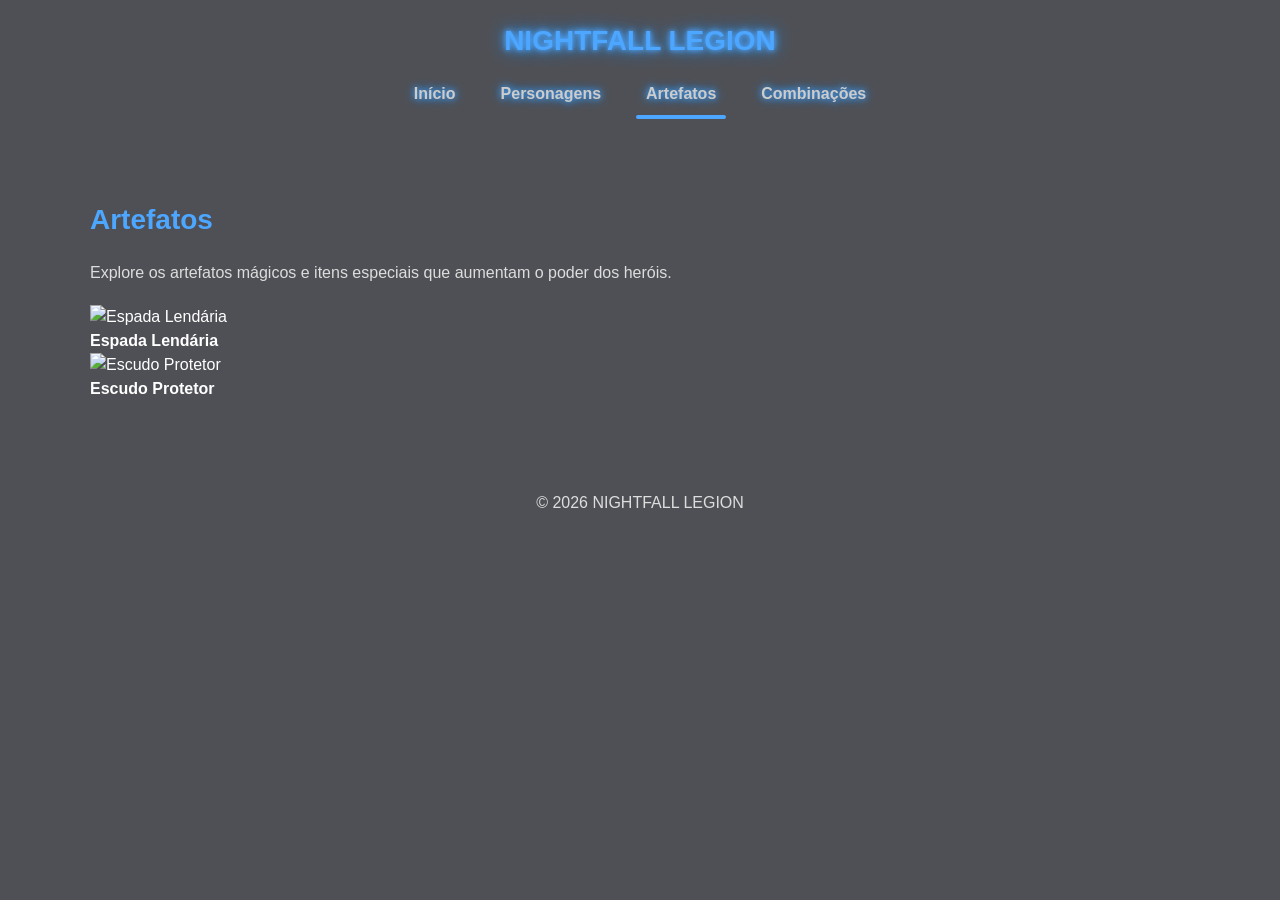
==== artefatos.html @ f2c30436 "Add files via upload" ====
<!DOCTYPE html>
<html lang="pt-br">
<head>
    <meta charset="UTF-8">
    <title>Artefatos - NIGHTFALL LEGION</title>
    <link rel="stylesheet" href="style.css">
</head>
<body>
<div class="container">

<header>
    <h1>NIGHTFALL LEGION</h1>
    <nav>
        <a href="index.html">Início</a>
        <a href="personagens.html">Personagens</a>
        <a href="artefatos.html" class="active">Artefatos</a>
        <a href="combinacoes.html">Combinações</a>
    </nav>
</header>

<section>
    <h3>Artefatos</h3>
    <p>Explore os artefatos mágicos e itens especiais que aumentam o poder dos heróis.</p>

    <div class="artefatos-grid">
        <div class="artefato-card">
            <img src="img/artefatos/espada.jpg" alt="Espada Lendária">
            <h4>Espada Lendária</h4>
        </div>
        <div class="artefato-card">
            <img src="img/artefatos/escudo.jpg" alt="Escudo Protetor">
            <h4>Escudo Protetor</h4>
        </div>
        <!-- mais artefatos -->
    </div>
</section>

<footer>
    <p>© 2026 NIGHTFALL LEGION</p>
</footer>

<script>
const navLinks = document.querySelectorAll("nav a");
const barra = document.createElement("div");
barra.classList.add("active-bar");
document.querySelector("nav").appendChild(barra);

function moverBarra(link) {
    const rect = link.getBoundingClientRect();
    const navRect = link.parentElement.getBoundingClientRect();
    barra.style.width = rect.width + "px";
    barra.style.left = (rect.left - navRect.left) + "px";
}

navLinks.forEach(link => {
    link.addEventListener("click", function(e){
        navLinks.forEach(l => l.classList.remove("active"));
        this.classList.add("active");
        moverBarra(this);
    });
});

// Inicializa na aba Artefatos
moverBarra(navLinks[2]);
</script>

</div>
</body>
</html>
---- style.css ----
/* ================= RESET ================= */
/* Remove margens e paddings padrões de todos os elementos e define box-sizing como border-box
   Isso evita que largura e altura incluam padding e bordas, facilitando o layout */
* {
    margin: 0;
    padding: 0;
    box-sizing: border-box;
}

/* ================= BODY ================= */
/* Define fonte padrão, imagem de fundo, cor do texto e altura da linha */
body {
    font-family: Arial, sans-serif;
    background: url("img/bg.jpg") no-repeat center center fixed; /* fundo fixo e centralizado */
    background-size: cover; /* cobre toda a tela */
    color: #fff; /* cor padrão do texto */
    line-height: 1.5; /* espaçamento entre linhas */
}

/* Camada escura semi-transparente sobre o background */
body::before {
    content: "";
    position: fixed;
    width: 100%;
    height: 100%;
    background: rgba(5, 7, 13, 0.7); /* escurece levemente a imagem de fundo */
    top: 0;
    left: 0;
    z-index: -1; /* fica atrás de todo conteúdo */
}

/* ================= CONTAINER ================= */
/* Centraliza e limita o conteúdo do site */
.container {
    width: 90%;
    max-width: 1100px;
    margin: auto;
}

/* ================= HEADER ================= */
/* Cabeçalho: título + menu */
header {
    padding: 20px 0;
    display: flex;
    flex-direction: column; /* coluna para alinhar título e menu */
    align-items: center;
}

/* Título do site com efeito neon animado */
header h1 {
    color: #4da6ff;
    font-size: 28px;
    font-weight: bold;
    text-shadow: 0 0 5px #4da6ff, 0 0 10px #4da6ff, 0 0 20px #1a8cff; /* brilho inicial */
    animation: neonPulse 1.5s infinite alternate; /* animação pulsante */
    margin-bottom: 15px; /* espaço entre título e menu */
}

/* Animação neon pulsante */
@keyframes neonPulse {
    from {
        text-shadow: 0 0 5px #4da6ff, 0 0 10px #4da6ff, 0 0 20px #1a8cff;
    }
    to {
        text-shadow: 0 0 10px #4da6ff, 0 0 20px #4da6ff, 0 0 40px #1a8cff;
    }
}

/* ================= MENU (NAV) ================= */
/* Layout do menu principal */
nav {
    display: flex;
    gap: 25px; /* espaço entre links */
    flex-wrap: wrap; /* permite quebra em telas pequenas */
    justify-content: center; /* centraliza os links */
    position: relative; /* necessário para posicionar a barra ativa */
}

/* Estilo básico dos links */
nav a {
    color: #ccc; /* cor inicial */
    text-decoration: none;
    font-weight: bold;
    position: relative; /* para glow e barra funcionar */
    padding: 5px 10px;
    transition: all 0.3s ease;
    opacity: 0; /* inicial para animação de entrada */
    transform: translateY(8px); /* deslocamento inicial para animação */
    animation: menuEntranceSmooth 1.2s ease-out forwards; /* animação de entrada suave */
}

/* Delay escalonado para cada link, criando efeito sequencial */
nav a:nth-child(1) { animation-delay: 0.15s; }
nav a:nth-child(2) { animation-delay: 0.3s; }
nav a:nth-child(3) { animation-delay: 0.45s; }
nav a:nth-child(4) { animation-delay: 0.6s; }

/* Efeito de entrada suave do menu */
@keyframes menuEntranceSmooth {
    0% {
        opacity: 0;
        transform: translateY(8px);
        text-shadow: 0 0 0 #4da6ff;
    }
    100% {
        opacity: 1;
        transform: translateY(0);
        text-shadow: 0 0 6px #4da6ff, 0 0 12px #1a8cff; /* glow final suave */
    }
}

/* Neon e sublinhado animado ao passar o mouse */
nav a:hover {
    color: #4da6ff;
    text-shadow: 0 0 5px #4da6ff, 0 0 10px #1a8cff;
}

nav a::after {
    content: "";
    display: block;
    width: 0;
    height: 3px;
    background: #4da6ff;
    transition: width 0.3s;
    margin-top: 5px;
    border-radius: 2px;
}

nav a:hover::after {
    width: 100%; /* sublinha neon cresce */
}

/* ================= BARRA ATIVA ================= */
/* Barra atrás do link ativo */
nav .active-bar {
    position: absolute;
    bottom: 0;
    left: 0;
    height: 4px;
    background: #4da6ff; /* azul neon */
    border-radius: 2px;
    transition: left 0.4s ease, width 0.4s ease; /* animação suave ao mudar */
    z-index: -1; /* atrás dos links */
}
/* ================= SEÇÕES ================= */
/* Espaçamento interno das seções */
section {
    padding: 60px 0; /* distância entre topo/rodapé da seção */
}

/* Título das seções */
h3 {
    margin-bottom: 20px;
    font-size: 28px;
    color: #4da6ff; /* azul neon */
}

/* Parágrafos dentro das seções */
p {
    color: #ddd; /* cinza claro */
    margin-bottom: 20px;
    font-size: 16px;
}

/* Lista sem marcadores */
ul {
    list-style: none;
}

ul li {
    margin-bottom: 10px;
    color: #ccc;
}

/* ================= BOTÕES ================= */
.btn {
    background: linear-gradient(45deg, #4da6ff, #1a8cff); /* gradiente azul */
    color: #fff;
    padding: 15px 30px;
    border-radius: 10px;
    font-weight: bold;
    text-shadow: 0 0 5px #4da6ff;
    transition: 0.3s;
}

.btn:hover {
    transform: scale(1.1); /* aumenta ao passar mouse */
    text-shadow: 0 0 15px #4da6ff, 0 0 25px #1a8cff; /* glow mais forte */
}

/* ================= FOOTER ================= */
footer {
    text-align: center;
    padding: 30px;
    color: #aaa;
}

/* ================= ANIMAÇÃO AO ROLAR ================= */
.scroll {
    opacity: 0;
    transform: translateY(50px);
    transition: all 0.8s ease;
}

.scroll.show {
    opacity: 1;
    transform: translateY(0);
}

/* ================= GRID DE PERSONAGENS ================= */
.personagens-grid {
    display: grid;
    grid-template-columns: repeat(auto-fit, minmax(200px, 1fr)); /* colunas responsivas */
    gap: 25px; /* espaço entre cards */
    margin-top: 30px;
}

/* ================= CARD INDIVIDUAL ================= */
.personagem-card {
    display: flex;
    flex-direction: column; /* itens empilhados */
    justify-content: center;
    align-items: center;
    text-align: center;
    background: rgba(20, 25, 40, 0.95); /* fundo escuro quase opaco */
    padding: 20px;
    border-radius: 15px;
    border: 2px solid rgba(77, 166, 255, 0.7); /* borda azul suave */
    min-height: 150px;
    color: #fff;
    transition: transform 0.3s, box-shadow 0.3s, border 0.3s;
}

.personagem-card h4 {
    font-size: 18px;
    color: #4da6ff;
    font-weight: bold;
    margin-bottom: 10px;
    text-align: center;
}

.personagem-card p {
    color: #ccc;
    font-size: 15px;
}

/* Hover nos cards: leve elevação + glow */
.personagem-card:hover {
    transform: translateY(-5px) scale(1.05);
    box-shadow: 0 0 20px rgba(77, 166, 255, 0.7);
    border-color: #4da6ff; /* muda borda ao passar mouse */
}

/* ================= IMAGENS DOS CARDS ================= */
.personagem-card img {
    width: 200px;
    height: 200px;
    object-fit: cover; /* mantém proporção e corta excesso */
    border-radius: 15px;
    margin-bottom: 15px;
    display: block;
    box-shadow: 0 0 15px rgba(77, 166, 255, 0.5);
    transition: transform 0.3s, box-shadow 0.3s;
}

.personagem-card img:hover {
    transform: scale(1.05);
    box-shadow: 0 0 25px #4da6ff, 0 0 40px #1a8cff;
}

/* ================= HABILIDADES EM LINHA ================= */
.personagem-card ul {
    display: flex;           /* itens em linha */
    flex-wrap: wrap;         /* quebra se não couber */
    gap: 10px;               /* espaço entre habilidades */
    justify-content: center;
    padding: 0;
    margin-top: 10px;
}

.personagem-card ul li {
    list-style: none;
    background: rgba(77, 166, 255, 0.2);
    color: #fff;
    padding: 5px 12px;
    border-radius: 8px;
    font-size: 14px;
    font-weight: bold;
    text-align: center;
    transition: transform 0.3s, box-shadow 0.3s;
}

.personagem-card ul li:hover {
    transform: translateY(-2px);
    box-shadow: 0 0 10px #4da6ff;
}

/* ================= HABILIDADES COM IMAGEM ================= */
.personagem-card ul.habilidades {
    display: flex;
    justify-content: center;
    gap: 15px;
    margin-top: 15px;
    padding: 0;
    list-style: none;
}

.personagem-card ul.habilidades li {
    display: flex;
    flex-direction: column;
    align-items: center;
    font-size: 12px;
    color: #ccc;
    position: relative; /* necessário para tooltip */
}

.personagem-card ul.habilidades li img {
    width: 50px;
    height: 50px;
    border-radius: 8px;
    margin-bottom: 5px;
    box-shadow: 0 0 8px rgba(77, 166, 255, 0.5);
    transition: transform 0.3s, box-shadow 0.3s;
    animation: float 3s ease-in-out infinite; /* animação suave flutuação */
}

.personagem-card ul.habilidades li img:hover {
    transform: scale(1.1);
    box-shadow: 0 0 15px #4da6ff, 0 0 25px #1a8cff;
}

/* Tooltip das habilidades */
.personagem-card ul.habilidades li::after {
    content: attr(data-tooltip);
    position: absolute;
    bottom: 100%; /* acima da habilidade */
    left: 50%;
    transform: translateX(-50%);
    background: rgba(20, 25, 40, 0.95);
    color: #fff;
    padding: 8px 12px;
    border-radius: 10px;
    font-size: 12px;
    white-space: nowrap;
    opacity: 0;
    pointer-events: none;
    transition: opacity 0.3s, transform 0.3s;
    z-index: 10;
}

.personagem-card ul.habilidades li:hover::after {
    opacity: 1;
    transform: translateX(-50%) translateY(-10px); /* sobe ao hover */
}

/* ================= GRID DE HABILIDADES ================= */
.habilidades {
    display: flex;
    gap: 15px;
    flex-wrap: wrap;
    justify-content: center;
    margin-top: 20px;
}

/* CARD DE HABILIDADE */
.habilidade-card {
    background: rgba(20, 25, 40, 0.95);
    border: 2px solid rgba(77, 166, 255, 0.7);
    border-radius: 10px;
    padding: 10px;
    text-align: center;
    width: 120px;
    transition: transform 0.3s, box-shadow 0.3s, border-color 0.3s;
}

/* Hover: zoom + glow */
.habilidade-card:hover {
    transform: translateY(-5px) scale(1.1);
    box-shadow: 0 0 15px #4da6ff, 0 0 25px #1a8cff;
    border-color: #4da6ff;
}

/* Imagem da habilidade */
.habilidade-card img {
    width: 80px;
    height: 80px;
    border-radius: 8px;
    margin-bottom: 8px;
    transition: transform 0.3s;
}

.habilidade-card:hover img {
    transform: scale(1.15);
}

/* Descrição da habilidade */
.habilidade-card p {
    font-size: 12px;
    color: #ccc;
}
/* ================= HABILIDADES EM LINHAS FIXAS ESTILO FRIGIDEIRA ================= */

/* Container de habilidades do card */
.personagem-card ul.habilidades {
    display: grid;
    grid-template-columns: repeat(2, 1fr); /* inicialmente duas colunas */
    gap: 15px;                             /* espaço entre habilidades */
    justify-items: center;                  /* centraliza horizontalmente cada item */
    padding: 0;
    margin-top: 15px;
    list-style: none;
}

/* Cada habilidade individual */
.personagem-card ul.habilidades li {
    position: relative;   /* necessário para tooltip */
    cursor: pointer;
    transition: transform 0.3s, box-shadow 0.3s;
}

/* Imagem da habilidade */
.personagem-card ul.habilidades li img {
    width: 70px;
    height: 70px;
    object-fit: cover;
    border-radius: 10px;
    box-shadow: 0 0 5px rgba(0,0,0,0.5);
    transition: transform 0.3s, box-shadow 0.3s;
    margin-bottom: 5px;
    animation: floatSwing 4s ease-in-out infinite;
}

/* Hover glow + zoom */
.personagem-card ul.habilidades li:hover img {
    transform: scale(1.15) rotate(0deg);
    box-shadow: 0 0 15px #4da6ff, 0 0 25px #1a8cff;
}

/* Tooltip da habilidade */
.personagem-card ul.habilidades li .tooltip {
    visibility: hidden;
    opacity: 0;
    width: 180px;
    background-color: rgba(20,25,40,0.95);
    color: #fff;
    text-align: center;
    padding: 10px;
    border-radius: 10px;
    border: 2px solid #4da6ff;
    box-shadow: 0 0 15px rgba(77,166,255,0.7), 0 0 25px rgba(26,140,255,0.5);
    position: absolute;
    bottom: 90px;
    left: 50%;
    transform: translateX(-50%);
    transition: opacity 0.3s ease, transform 0.3s ease;
    pointer-events: none;
    z-index: 10;
    font-size: 13px;
    line-height: 1.3;
}

/* Mostrar tooltip no hover */
.personagem-card ul.habilidades li:hover .tooltip {
    visibility: visible;
    opacity: 1;
    transform: translateX(-50%) translateY(-10px);
}

/* ================= LINHA 3 CENTRALIZADA ================= */
/* Fazemos o último item ocupar duas colunas e centralizar */
.personagem-card ul.habilidades li:last-child {
    grid-column: 1 / span 2;   /* ocupa toda a largura do grid */
}

/* ================= RESPONSIVO ================= */
@media (max-width: 500px) {
    .personagem-card ul.habilidades {
        grid-template-columns: 1fr 1fr; /* mantém 2 colunas, mas menor tamanho */
        gap: 8px;
    }

    .personagem-card ul.habilidades li img {
        width: 60px;
        height: 60px;
    }

    .personagem-card ul.habilidades li .tooltip {
        width: 140px;
        font-size: 12px;
    }
}

/* ================= ANIMAÇÃO LEVE ================= */
@keyframes floatSwing {
    0%,100% { transform: translateY(0) rotate(0deg); }
    20% { transform: translateY(-4px) rotate(-3deg); }
    40% { transform: translateY(-2px) rotate(2deg); }
    60% { transform: translateY(-4px) rotate(-2deg); }
    80% { transform: translateY(-2px) rotate(1deg); }
}
/* Botão Voltar centralizado e com margem maior */
.btn-voltar {
    display: block;           /* transforma em bloco para poder centralizar */
    margin: 40px auto 80px auto; /* 40px de cima, centralizado horizontalmente, 80px de baixo */
    text-align: center;       /* garante o texto centralizado */
    padding: 15px 30px;       /* mantém o tamanho do botão */
    font-size: 16px;          /* tamanho legível */
    border-radius: 10px;
    background: linear-gradient(45deg, #4da6ff, #1a8cff);
    color: #fff;
    font-weight: bold;
    text-decoration: none;
    transition: transform 0.3s, box-shadow 0.3s;
}

.btn-voltar:hover {
    transform: scale(1.1);
    box-shadow: 0 0 15px #4da6ff, 0 0 25px #1a8cff;
}
/* Redes sociais - tamanho menor e alinhamento horizontal */
.social-icons {
    display: flex;             /* mantém os ícones lado a lado */
    justify-content: center;   /* centraliza no container */
    gap: 15px;                 /* espaço entre os ícones */
    flex-wrap: nowrap;         /* evita que quebrem em múltiplas linhas */
}

/* Ícones menores e com sombra */
.social-icons img {
    width: 40px;               /* tamanho menor */
    height: 40px;              /* mantém proporção quadrada */
    border-radius: 10px;       /* cantos arredondados */
    box-shadow: 0 0 10px rgba(0,0,0,0.5); /* sombra leve */
    transition: transform 0.3s, box-shadow 0.3s, filter 0.3s, opacity 0.3s;
    opacity: 0.7;              /* levemente translúcido */
}

/* Hover: ícones aumentam e brilham */
.social-icons a:hover img {
    transform: scale(1.2) translateY(-3px); /* leve zoom e subida */
    box-shadow: 0 0 20px #4da6ff, 0 0 35px #1a8cff; /* glow neon */
    filter: brightness(1.5);   /* brilho */
    opacity: 1;                /* totalmente visível */
}
/* Container da aliança e redes sociais */
.alliance-container {
    display: flex;
    flex-direction: column;   /* empilha o nome e os ícones */
    align-items: center;      /* centraliza horizontalmente todo o conteúdo */
    text-align: center;       /* centraliza o texto */
    margin-top: 30px;         /* espaço acima do container */
    margin-bottom: 40px;      /* espaço abaixo do container */
}

/* Nome da aliança */
.alliance-container h4 {
    font-size: 22px;
    color: #4da6ff;           /* azul neon */
    font-weight: bold;
    margin-bottom: 15px;      /* espaço entre o nome e os ícones */
    text-shadow: 0 0 5px #4da6ff, 0 0 10px #1a8cff; /* glow */
}

/* Container dos ícones */
.alliance-container .social-icons {
    display: flex;
    justify-content: center;  /* centraliza ícones horizontalmente */
    gap: 15px;                /* espaçamento entre os ícones */
    flex-wrap: nowrap;
}

/* Ícones das redes sociais */
.alliance-container .social-icons img {
    width: 40px;
    height: 40px;
    border-radius: 10px;
    box-shadow: 0 0 10px rgba(0,0,0,0.5);
    transition: transform 0.3s, box-shadow 0.3s, filter 0.3s, opacity 0.3s;
    opacity: 0.7;
}

/* Hover nos ícones */
.alliance-container .social-icons a:hover img {
    transform: scale(1.2) translateY(-3px);
    box-shadow: 0 0 20px #4da6ff, 0 0 35px #1a8cff;
    filter: brightness(1.5);
    opacity: 1;
}
/* Seção de redes sociais */
.social {
    text-align: center;       /* centraliza tudo dentro da seção */
    margin: 50px 0;           /* espaço acima e abaixo da seção */
}

/* Frase da aliança */
.social h3 {
    color: #4da6ff;           /* azul neon */
    font-size: 26px;
    margin-bottom: 20px;      /* espaço entre o texto e os ícones */
    font-weight: bold;
    text-shadow: 0 0 5px #4da6ff, 0 0 10px #1a8cff; /* glow leve */
}

/* Container dos ícones */
.social-icons {
    display: flex;
    justify-content: center;  /* centraliza os ícones */
    gap: 15px;                /* espaçamento entre ícones */
    flex-wrap: nowrap;        /* evita quebrar linha */
}

/* Ícones das redes sociais */
.social-icons img {
    width: 40px;              /* tamanho menor e consistente */
    height: 40px;
    border-radius: 10px;
    box-shadow: 0 0 10px rgba(0,0,0,0.5);
    transition: transform 0.3s, box-shadow 0.3s, filter 0.3s, opacity 0.3s;
    opacity: 0.7;             /* leve transparência */
}

/* Hover nos ícones */
.social-icons a:hover img {
    transform: scale(1.2) translateY(-3px);
    box-shadow: 0 0 20px #4da6ff, 0 0 35px #1a8cff;
    filter: brightness(1.5);
    opacity: 1;
}
#ranking-btn {
    position: fixed;
    top: 20px;
    right: 20px;
    width: 35px;
    height: 35px;
    background: #4a90e2;
    border-radius: 50%;
    cursor: pointer;
    display: flex;
    flex-direction: column;
    justify-content: center;
    align-items: center;
    z-index: 1001;
}

#ranking-btn span {
    display: block;
    width: 5px;
    height: 5px;
    margin: 2px 0;
    background: #fff;
    border-radius: 50%;
}

#ranking-sidebar {
    position: fixed;
    top: 0;
    right: -300px;
    width: 300px;
    height: 100%;
    background: #1e1e2f;
    color: #fff;
    padding: 20px;
    transition: right 0.3s ease;
    z-index: 1000;
    overflow-y: auto;
    font-family: Arial, sans-serif;
}

#ranking-sidebar.active {
    right: 0;
}

#ranking-sidebar h3 {
    margin-top: 0;
    border-bottom: 1px solid #444;
    padding-bottom: 10px;
}

.ranking-section {
    margin-bottom: 20px;
}

.ranking-section h4 {
    cursor: pointer;
    background: #2a2a40;
    padding: 5px 10px;
    border-radius: 6px;
    margin-bottom: 5px;
}

.ranking-list {
    display: none;
    margin-left: 10px;
    padding-left: 5px;
}

.ranking-list li {
    margin-bottom: 3px;
}

.close-ranking {
    cursor: pointer;
    background: #ff5555;
    color: #fff;
    border: none;
    padding: 5px 10px;
    border-radius: 5px;
    margin-bottom: 10px;
    font-weight: bold;
}
/* ================= BOTÃO TRÊS PONTOS ================= */
#ranking-btn {
    position: fixed;
    top: 20px;
    left: 20px; /* canto superior esquerdo, ajuste se quiser */
    width: 30px;
    height: 22px;
    display: flex;
    flex-direction: column;
    justify-content: space-between;
    cursor: pointer;
    z-index: 1001;
}

#ranking-btn span {
    display: block;
    height: 4px;
    width: 100%;
    background: #4da6ff;
    border-radius: 2px;
    transition: all 0.3s ease;
}

/* ================= SIDEBAR RANKING ================= */
#ranking-sidebar {
    position: fixed;
    top: 0;
    left: -320px; /* escondida inicialmente */
    width: 300px;
    height: 100%;
    background-color: #1e1e2f;
    color: #fff;
    box-shadow: 2px 0 15px rgba(0,0,0,0.7);
    overflow-y: auto;
    padding: 20px 15px;
    transition: left 0.4s ease;
    z-index: 1000;
}

#ranking-sidebar h3 {
    text-align: center;
    font-size: 24px;
    margin-bottom: 20px;
    color: #4da6ff;
    text-shadow: 0 0 6px #4da6ff, 0 0 12px #1a8cff;
}

#ranking-sidebar .close-ranking {
    display: block;
    margin: 0 auto 15px auto;
    padding: 6px 12px;
    background: #ff5555;
    color: #fff;
    border: none;
    border-radius: 6px;
    cursor: pointer;
    font-weight: bold;
    transition: background 0.3s;
}

#ranking-sidebar .close-ranking:hover {
    background: #ff7777;
}

/* ================= SEÇÕES DE RANKING ================= */
.ranking-section h4 {
    cursor: pointer;
    margin: 10px 0;
    font-size: 18px;
    color: #4da6ff;
    text-shadow: 0 0 3px #4da6ff, 0 0 6px #1a8cff;
}

.ranking-section ul {
    max-height: 0;
    overflow: hidden;
    list-style: decimal inside;
    transition: max-height 0.3s ease, padding 0.3s ease;
    padding: 0 15px;
    margin-bottom: 15px;
}

.ranking-section ul li {
    padding: 3px 0;
    border-bottom: 1px solid rgba(77,166,255,0.2);
}
#ranking-btn {
    position: fixed;
    top: 20px;
    left: 20px;
    z-index: 1002;
}

#ranking-btn img {
    width: 40px;
    cursor: pointer;
    transition: transform 0.3s;
}

#ranking-btn img:hover {
    transform: scale(1.1);
}
.login-discord {
    background: #5865F2;
    color: white;
    padding: 10px 18px;
    border-radius: 8px;
    text-decoration: none;
    font-weight: bold;
    transition: 0.3s;
}

.login-discord:hover {
    background: #4752c4;
}
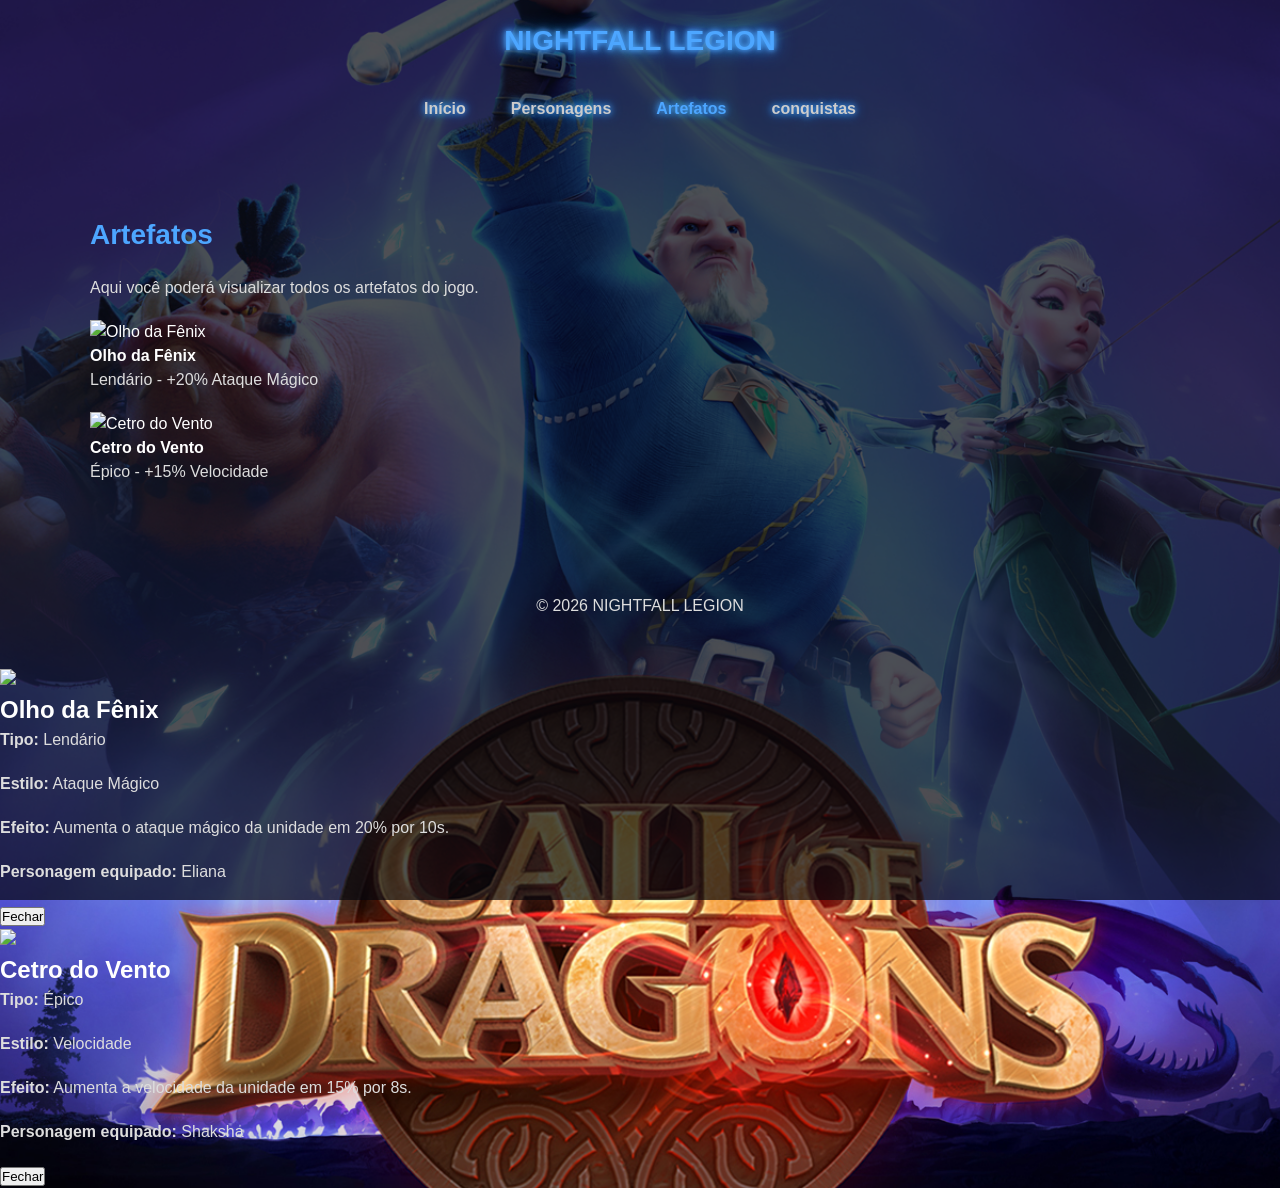
==== commit ff3b330e: "Add files via upload" ====
--- a/artefatos.html
+++ b/artefatos.html
@@ -6,6 +6,7 @@
     <link rel="stylesheet" href="style.css">
 </head>
 <body>
+
 <div class="container">
 
 <header>
@@ -14,24 +15,28 @@
         <a href="index.html">Início</a>
         <a href="personagens.html">Personagens</a>
         <a href="artefatos.html" class="active">Artefatos</a>
-        <a href="combinacoes.html">Combinações</a>
+        <a href="conquistas.html">conquistas</a>
     </nav>
 </header>
 
 <section>
     <h3>Artefatos</h3>
-    <p>Explore os artefatos mágicos e itens especiais que aumentam o poder dos heróis.</p>
+    <p>Aqui você poderá visualizar todos os artefatos do jogo.</p>
 
     <div class="artefatos-grid">
-        <div class="artefato-card">
-            <img src="img/artefatos/espada.jpg" alt="Espada Lendária">
-            <h4>Espada Lendária</h4>
+
+        <div class="artefato-card" id="artefato1">
+            <img src="img/artefatos/artefato11.jpg" alt="Olho da Fênix">
+            <h4>Olho da Fênix</h4>
+            <p>Lendário - +20% Ataque Mágico</p>
         </div>
-        <div class="artefato-card">
-            <img src="img/artefatos/escudo.jpg" alt="Escudo Protetor">
-            <h4>Escudo Protetor</h4>
+
+        <div class="artefato-card" id="artefato2">
+            <img src="img/artefatos/artefato2.jpg" alt="Cetro do Vento">
+            <h4>Cetro do Vento</h4>
+            <p>Épico - +15% Velocidade</p>
         </div>
-        <!-- mais artefatos -->
+
     </div>
 </section>
 
@@ -39,31 +44,75 @@
     <p>© 2026 NIGHTFALL LEGION</p>
 </footer>
 
+</div>
+
+<!-- MODAIS -->
+
+<div class="modal" id="modal1">
+    <div class="modal-content">
+        <img src="img/artefatos/artefato1.jpg" id="modal-img1">
+        <div class="modal-details">
+            <h2>Olho da Fênix</h2>
+            <p><strong>Tipo:</strong> Lendário</p>
+            <p><strong>Estilo:</strong> Ataque Mágico</p>
+            <p><strong>Efeito:</strong> Aumenta o ataque mágico da unidade em 20% por 10s.</p>
+            <p><strong>Personagem equipado:</strong> Eliana</p>
+            <button class="close-btn">Fechar</button>
+        </div>
+    </div>
+</div>
+
+<div class="modal" id="modal2">
+    <div class="modal-content">
+        <img src="img/artefatos/artefato2.jpg" id="modal-img2">
+        <div class="modal-details">
+            <h2>Cetro do Vento</h2>
+            <p><strong>Tipo:</strong> Épico</p>
+            <p><strong>Estilo:</strong> Velocidade</p>
+            <p><strong>Efeito:</strong> Aumenta a velocidade da unidade em 15% por 8s.</p>
+            <p><strong>Personagem equipado:</strong> Shaksha</p>
+            <button class="close-btn">Fechar</button>
+        </div>
+    </div>
+</div>
+
 <script>
-const navLinks = document.querySelectorAll("nav a");
-const barra = document.createElement("div");
-barra.classList.add("active-bar");
-document.querySelector("nav").appendChild(barra);
+document.getElementById('artefato1').addEventListener('click', () => {
+    document.getElementById('modal1').style.display = 'flex';
+});
 
-function moverBarra(link) {
-    const rect = link.getBoundingClientRect();
-    const navRect = link.parentElement.getBoundingClientRect();
-    barra.style.width = rect.width + "px";
-    barra.style.left = (rect.left - navRect.left) + "px";
-}
+document.getElementById('artefato2').addEventListener('click', () => {
+    document.getElementById('modal2').style.display = 'flex';
+});
 
-navLinks.forEach(link => {
-    link.addEventListener("click", function(e){
-        navLinks.forEach(l => l.classList.remove("active"));
-        this.classList.add("active");
-        moverBarra(this);
+document.querySelectorAll('.close-btn').forEach(btn => {
+    btn.addEventListener('click', (e) => {
+        e.target.closest('.modal').style.display = 'none';
     });
 });
 
-// Inicializa na aba Artefatos
-moverBarra(navLinks[2]);
+window.addEventListener('click', (e) => {
+    document.querySelectorAll('.modal').forEach(modal => {
+        if(e.target === modal){
+            modal.style.display = 'none';
+        }
+    });
+});
+
+const previewMap = {
+    "modal-img1": ["img/artefatos/artefato1.jpg", "img/artefatos/artefato1-preview.jpg"],
+    "modal-img2": ["img/artefatos/artefato2.jpg", "img/artefatos/artefato2-preview.jpg"]
+};
+
+Object.keys(previewMap).forEach(id => {
+    const img = document.getElementById(id);
+    let index = 0;
+    img.addEventListener('click', () => {
+        index = (index + 1) % previewMap[id].length;
+        img.src = previewMap[id][index];
+    });
+});
 </script>
 
-</div>
 </body>
 </html>
--- a/style.css
+++ b/style.css
@@ -1,6 +1,4 @@
 /* ================= RESET ================= */
-/* Remove margens e paddings padrões de todos os elementos e define box-sizing como border-box
-   Isso evita que largura e altura incluam padding e bordas, facilitando o layout */
 * {
     margin: 0;
     padding: 0;
@@ -8,55 +6,50 @@
 }
 
 /* ================= BODY ================= */
-/* Define fonte padrão, imagem de fundo, cor do texto e altura da linha */
 body {
     font-family: Arial, sans-serif;
-    background: url("img/bg.jpg") no-repeat center center fixed; /* fundo fixo e centralizado */
-    background-size: cover; /* cobre toda a tela */
-    color: #fff; /* cor padrão do texto */
-    line-height: 1.5; /* espaçamento entre linhas */
-}
-
-/* Camada escura semi-transparente sobre o background */
+    background: url("img/bg.jpg") no-repeat center center fixed;
+    background-size: cover;
+    color: #fff;
+    line-height: 1.5;
+    position: relative;
+}
+
+/* Camada escura sobre o background */
 body::before {
     content: "";
     position: fixed;
     width: 100%;
     height: 100%;
-    background: rgba(5, 7, 13, 0.7); /* escurece levemente a imagem de fundo */
+    background: rgba(5, 7, 13, 0.7);
     top: 0;
     left: 0;
-    z-index: -1; /* fica atrás de todo conteúdo */
+    z-index: -1;
 }
 
 /* ================= CONTAINER ================= */
-/* Centraliza e limita o conteúdo do site */
 .container {
     width: 90%;
     max-width: 1100px;
     margin: auto;
 }
-
 /* ================= HEADER ================= */
-/* Cabeçalho: título + menu */
 header {
     padding: 20px 0;
     display: flex;
-    flex-direction: column; /* coluna para alinhar título e menu */
+    flex-direction: column;
     align-items: center;
 }
 
-/* Título do site com efeito neon animado */
 header h1 {
     color: #4da6ff;
     font-size: 28px;
     font-weight: bold;
-    text-shadow: 0 0 5px #4da6ff, 0 0 10px #4da6ff, 0 0 20px #1a8cff; /* brilho inicial */
-    animation: neonPulse 1.5s infinite alternate; /* animação pulsante */
-    margin-bottom: 15px; /* espaço entre título e menu */
-}
-
-/* Animação neon pulsante */
+    text-shadow: 0 0 5px #4da6ff, 0 0 10px #4da6ff, 0 0 20px #1a8cff;
+    animation: neonPulse 1.5s infinite alternate;
+    margin-bottom: 15px;
+}
+
 @keyframes neonPulse {
     from {
         text-shadow: 0 0 5px #4da6ff, 0 0 10px #4da6ff, 0 0 20px #1a8cff;
@@ -66,50 +59,37 @@
     }
 }
 
-/* ================= MENU (NAV) ================= */
-/* Layout do menu principal */
+/* ================= MENU ================= */
 nav {
     display: flex;
-    gap: 25px; /* espaço entre links */
-    flex-wrap: wrap; /* permite quebra em telas pequenas */
-    justify-content: center; /* centraliza os links */
-    position: relative; /* necessário para posicionar a barra ativa */
-}
-
-/* Estilo básico dos links */
+    gap: 25px;
+    flex-wrap: wrap;
+    justify-content: center;
+    position: relative;
+}
+
 nav a {
-    color: #ccc; /* cor inicial */
+    color: #ccc;
     text-decoration: none;
     font-weight: bold;
-    position: relative; /* para glow e barra funcionar */
+    position: relative;
     padding: 5px 10px;
     transition: all 0.3s ease;
-    opacity: 0; /* inicial para animação de entrada */
-    transform: translateY(8px); /* deslocamento inicial para animação */
-    animation: menuEntranceSmooth 1.2s ease-out forwards; /* animação de entrada suave */
-}
-
-/* Delay escalonado para cada link, criando efeito sequencial */
+    opacity: 0;
+    transform: translateY(8px);
+    animation: menuEntranceSmooth 1.2s ease-out forwards;
+}
+
 nav a:nth-child(1) { animation-delay: 0.15s; }
 nav a:nth-child(2) { animation-delay: 0.3s; }
 nav a:nth-child(3) { animation-delay: 0.45s; }
 nav a:nth-child(4) { animation-delay: 0.6s; }
 
-/* Efeito de entrada suave do menu */
 @keyframes menuEntranceSmooth {
-    0% {
-        opacity: 0;
-        transform: translateY(8px);
-        text-shadow: 0 0 0 #4da6ff;
-    }
-    100% {
-        opacity: 1;
-        transform: translateY(0);
-        text-shadow: 0 0 6px #4da6ff, 0 0 12px #1a8cff; /* glow final suave */
-    }
-}
-
-/* Neon e sublinhado animado ao passar o mouse */
+    0% { opacity: 0; transform: translateY(8px); text-shadow: 0 0 0 #4da6ff; }
+    100% { opacity: 1; transform: translateY(0); text-shadow: 0 0 6px #4da6ff, 0 0 12px #1a8cff; }
+}
+
 nav a:hover {
     color: #4da6ff;
     text-shadow: 0 0 5px #4da6ff, 0 0 10px #1a8cff;
@@ -127,42 +107,36 @@
 }
 
 nav a:hover::after {
-    width: 100%; /* sublinha neon cresce */
-}
-
-/* ================= BARRA ATIVA ================= */
-/* Barra atrás do link ativo */
+    width: 100%;
+}
+
 nav .active-bar {
     position: absolute;
     bottom: 0;
     left: 0;
     height: 4px;
-    background: #4da6ff; /* azul neon */
+    background: #4da6ff;
     border-radius: 2px;
-    transition: left 0.4s ease, width 0.4s ease; /* animação suave ao mudar */
-    z-index: -1; /* atrás dos links */
+    transition: left 0.4s ease, width 0.4s ease;
+    z-index: -1;
 }
 /* ================= SEÇÕES ================= */
-/* Espaçamento interno das seções */
 section {
-    padding: 60px 0; /* distância entre topo/rodapé da seção */
-}
-
-/* Título das seções */
+    padding: 60px 0;
+}
+
 h3 {
     margin-bottom: 20px;
     font-size: 28px;
-    color: #4da6ff; /* azul neon */
-}
-
-/* Parágrafos dentro das seções */
+    color: #4da6ff;
+}
+
 p {
-    color: #ddd; /* cinza claro */
+    color: #ddd;
     margin-bottom: 20px;
     font-size: 16px;
 }
 
-/* Lista sem marcadores */
 ul {
     list-style: none;
 }
@@ -174,7 +148,7 @@
 
 /* ================= BOTÕES ================= */
 .btn {
-    background: linear-gradient(45deg, #4da6ff, #1a8cff); /* gradiente azul */
+    background: linear-gradient(45deg, #4da6ff, #1a8cff);
     color: #fff;
     padding: 15px 30px;
     border-radius: 10px;
@@ -184,8 +158,8 @@
 }
 
 .btn:hover {
-    transform: scale(1.1); /* aumenta ao passar mouse */
-    text-shadow: 0 0 15px #4da6ff, 0 0 25px #1a8cff; /* glow mais forte */
+    transform: scale(1.1);
+    text-shadow: 0 0 15px #4da6ff, 0 0 25px #1a8cff;
 }
 
 /* ================= FOOTER ================= */
@@ -210,22 +184,22 @@
 /* ================= GRID DE PERSONAGENS ================= */
 .personagens-grid {
     display: grid;
-    grid-template-columns: repeat(auto-fit, minmax(200px, 1fr)); /* colunas responsivas */
-    gap: 25px; /* espaço entre cards */
+    grid-template-columns: repeat(auto-fit, minmax(200px, 1fr));
+    gap: 25px;
     margin-top: 30px;
 }
 
 /* ================= CARD INDIVIDUAL ================= */
 .personagem-card {
     display: flex;
-    flex-direction: column; /* itens empilhados */
+    flex-direction: column;
     justify-content: center;
     align-items: center;
     text-align: center;
-    background: rgba(20, 25, 40, 0.95); /* fundo escuro quase opaco */
+    background: rgba(20, 25, 40, 0.95);
     padding: 20px;
     border-radius: 15px;
-    border: 2px solid rgba(77, 166, 255, 0.7); /* borda azul suave */
+    border: 2px solid rgba(77, 166, 255, 0.7);
     min-height: 150px;
     color: #fff;
     transition: transform 0.3s, box-shadow 0.3s, border 0.3s;
@@ -244,18 +218,17 @@
     font-size: 15px;
 }
 
-/* Hover nos cards: leve elevação + glow */
 .personagem-card:hover {
     transform: translateY(-5px) scale(1.05);
     box-shadow: 0 0 20px rgba(77, 166, 255, 0.7);
-    border-color: #4da6ff; /* muda borda ao passar mouse */
+    border-color: #4da6ff;
 }
 
 /* ================= IMAGENS DOS CARDS ================= */
 .personagem-card img {
     width: 200px;
     height: 200px;
-    object-fit: cover; /* mantém proporção e corta excesso */
+    object-fit: cover;
     border-radius: 15px;
     margin-bottom: 15px;
     display: block;
@@ -270,9 +243,9 @@
 
 /* ================= HABILIDADES EM LINHA ================= */
 .personagem-card ul {
-    display: flex;           /* itens em linha */
-    flex-wrap: wrap;         /* quebra se não couber */
-    gap: 10px;               /* espaço entre habilidades */
+    display: flex;
+    flex-wrap: wrap;
+    gap: 10px;
     justify-content: center;
     padding: 0;
     margin-top: 10px;
@@ -297,128 +270,21 @@
 
 /* ================= HABILIDADES COM IMAGEM ================= */
 .personagem-card ul.habilidades {
-    display: flex;
-    justify-content: center;
+    display: grid;
+    grid-template-columns: repeat(2, 1fr);
     gap: 15px;
-    margin-top: 15px;
-    padding: 0;
-    list-style: none;
-}
-
-.personagem-card ul.habilidades li {
-    display: flex;
-    flex-direction: column;
-    align-items: center;
-    font-size: 12px;
-    color: #ccc;
-    position: relative; /* necessário para tooltip */
-}
-
-.personagem-card ul.habilidades li img {
-    width: 50px;
-    height: 50px;
-    border-radius: 8px;
-    margin-bottom: 5px;
-    box-shadow: 0 0 8px rgba(77, 166, 255, 0.5);
-    transition: transform 0.3s, box-shadow 0.3s;
-    animation: float 3s ease-in-out infinite; /* animação suave flutuação */
-}
-
-.personagem-card ul.habilidades li img:hover {
-    transform: scale(1.1);
-    box-shadow: 0 0 15px #4da6ff, 0 0 25px #1a8cff;
-}
-
-/* Tooltip das habilidades */
-.personagem-card ul.habilidades li::after {
-    content: attr(data-tooltip);
-    position: absolute;
-    bottom: 100%; /* acima da habilidade */
-    left: 50%;
-    transform: translateX(-50%);
-    background: rgba(20, 25, 40, 0.95);
-    color: #fff;
-    padding: 8px 12px;
-    border-radius: 10px;
-    font-size: 12px;
-    white-space: nowrap;
-    opacity: 0;
-    pointer-events: none;
-    transition: opacity 0.3s, transform 0.3s;
-    z-index: 10;
-}
-
-.personagem-card ul.habilidades li:hover::after {
-    opacity: 1;
-    transform: translateX(-50%) translateY(-10px); /* sobe ao hover */
-}
-
-/* ================= GRID DE HABILIDADES ================= */
-.habilidades {
-    display: flex;
-    gap: 15px;
-    flex-wrap: wrap;
-    justify-content: center;
-    margin-top: 20px;
-}
-
-/* CARD DE HABILIDADE */
-.habilidade-card {
-    background: rgba(20, 25, 40, 0.95);
-    border: 2px solid rgba(77, 166, 255, 0.7);
-    border-radius: 10px;
-    padding: 10px;
-    text-align: center;
-    width: 120px;
-    transition: transform 0.3s, box-shadow 0.3s, border-color 0.3s;
-}
-
-/* Hover: zoom + glow */
-.habilidade-card:hover {
-    transform: translateY(-5px) scale(1.1);
-    box-shadow: 0 0 15px #4da6ff, 0 0 25px #1a8cff;
-    border-color: #4da6ff;
-}
-
-/* Imagem da habilidade */
-.habilidade-card img {
-    width: 80px;
-    height: 80px;
-    border-radius: 8px;
-    margin-bottom: 8px;
-    transition: transform 0.3s;
-}
-
-.habilidade-card:hover img {
-    transform: scale(1.15);
-}
-
-/* Descrição da habilidade */
-.habilidade-card p {
-    font-size: 12px;
-    color: #ccc;
-}
-/* ================= HABILIDADES EM LINHAS FIXAS ESTILO FRIGIDEIRA ================= */
-
-/* Container de habilidades do card */
-.personagem-card ul.habilidades {
-    display: grid;
-    grid-template-columns: repeat(2, 1fr); /* inicialmente duas colunas */
-    gap: 15px;                             /* espaço entre habilidades */
-    justify-items: center;                  /* centraliza horizontalmente cada item */
+    justify-items: center;
     padding: 0;
     margin-top: 15px;
     list-style: none;
 }
 
-/* Cada habilidade individual */
 .personagem-card ul.habilidades li {
-    position: relative;   /* necessário para tooltip */
+    position: relative;
     cursor: pointer;
     transition: transform 0.3s, box-shadow 0.3s;
 }
 
-/* Imagem da habilidade */
 .personagem-card ul.habilidades li img {
     width: 70px;
     height: 70px;
@@ -430,13 +296,12 @@
     animation: floatSwing 4s ease-in-out infinite;
 }
 
-/* Hover glow + zoom */
 .personagem-card ul.habilidades li:hover img {
     transform: scale(1.15) rotate(0deg);
     box-shadow: 0 0 15px #4da6ff, 0 0 25px #1a8cff;
 }
 
-/* Tooltip da habilidade */
+/* Tooltip */
 .personagem-card ul.habilidades li .tooltip {
     visibility: hidden;
     opacity: 0;
@@ -459,38 +324,12 @@
     line-height: 1.3;
 }
 
-/* Mostrar tooltip no hover */
 .personagem-card ul.habilidades li:hover .tooltip {
     visibility: visible;
     opacity: 1;
     transform: translateX(-50%) translateY(-10px);
 }
 
-/* ================= LINHA 3 CENTRALIZADA ================= */
-/* Fazemos o último item ocupar duas colunas e centralizar */
-.personagem-card ul.habilidades li:last-child {
-    grid-column: 1 / span 2;   /* ocupa toda a largura do grid */
-}
-
-/* ================= RESPONSIVO ================= */
-@media (max-width: 500px) {
-    .personagem-card ul.habilidades {
-        grid-template-columns: 1fr 1fr; /* mantém 2 colunas, mas menor tamanho */
-        gap: 8px;
-    }
-
-    .personagem-card ul.habilidades li img {
-        width: 60px;
-        height: 60px;
-    }
-
-    .personagem-card ul.habilidades li .tooltip {
-        width: 140px;
-        font-size: 12px;
-    }
-}
-
-/* ================= ANIMAÇÃO LEVE ================= */
 @keyframes floatSwing {
     0%,100% { transform: translateY(0) rotate(0deg); }
     20% { transform: translateY(-4px) rotate(-3deg); }
@@ -498,13 +337,31 @@
     60% { transform: translateY(-4px) rotate(-2deg); }
     80% { transform: translateY(-2px) rotate(1deg); }
 }
-/* Botão Voltar centralizado e com margem maior */
+
+/* Responsivo para habilidades */
+@media (max-width: 500px) {
+    .personagem-card ul.habilidades {
+        grid-template-columns: 1fr 1fr;
+        gap: 8px;
+    }
+
+    .personagem-card ul.habilidades li img {
+        width: 60px;
+        height: 60px;
+    }
+
+    .personagem-card ul.habilidades li .tooltip {
+        width: 140px;
+        font-size: 12px;
+    }
+}
+/* ================= BOTÃO VOLTAR ================= */
 .btn-voltar {
-    display: block;           /* transforma em bloco para poder centralizar */
-    margin: 40px auto 80px auto; /* 40px de cima, centralizado horizontalmente, 80px de baixo */
-    text-align: center;       /* garante o texto centralizado */
-    padding: 15px 30px;       /* mantém o tamanho do botão */
-    font-size: 16px;          /* tamanho legível */
+    display: block;
+    margin: 40px auto 80px auto;
+    text-align: center;
+    padding: 15px 30px;
+    font-size: 16px;
     border-radius: 10px;
     background: linear-gradient(45deg, #4da6ff, #1a8cff);
     color: #fff;
@@ -517,60 +374,16 @@
     transform: scale(1.1);
     box-shadow: 0 0 15px #4da6ff, 0 0 25px #1a8cff;
 }
-/* Redes sociais - tamanho menor e alinhamento horizontal */
+
+/* ================= REDES SOCIAIS ================= */
 .social-icons {
-    display: flex;             /* mantém os ícones lado a lado */
-    justify-content: center;   /* centraliza no container */
-    gap: 15px;                 /* espaço entre os ícones */
-    flex-wrap: nowrap;         /* evita que quebrem em múltiplas linhas */
-}
-
-/* Ícones menores e com sombra */
+    display: flex;
+    justify-content: center;
+    gap: 15px;
+    flex-wrap: nowrap;
+}
+
 .social-icons img {
-    width: 40px;               /* tamanho menor */
-    height: 40px;              /* mantém proporção quadrada */
-    border-radius: 10px;       /* cantos arredondados */
-    box-shadow: 0 0 10px rgba(0,0,0,0.5); /* sombra leve */
-    transition: transform 0.3s, box-shadow 0.3s, filter 0.3s, opacity 0.3s;
-    opacity: 0.7;              /* levemente translúcido */
-}
-
-/* Hover: ícones aumentam e brilham */
-.social-icons a:hover img {
-    transform: scale(1.2) translateY(-3px); /* leve zoom e subida */
-    box-shadow: 0 0 20px #4da6ff, 0 0 35px #1a8cff; /* glow neon */
-    filter: brightness(1.5);   /* brilho */
-    opacity: 1;                /* totalmente visível */
-}
-/* Container da aliança e redes sociais */
-.alliance-container {
-    display: flex;
-    flex-direction: column;   /* empilha o nome e os ícones */
-    align-items: center;      /* centraliza horizontalmente todo o conteúdo */
-    text-align: center;       /* centraliza o texto */
-    margin-top: 30px;         /* espaço acima do container */
-    margin-bottom: 40px;      /* espaço abaixo do container */
-}
-
-/* Nome da aliança */
-.alliance-container h4 {
-    font-size: 22px;
-    color: #4da6ff;           /* azul neon */
-    font-weight: bold;
-    margin-bottom: 15px;      /* espaço entre o nome e os ícones */
-    text-shadow: 0 0 5px #4da6ff, 0 0 10px #1a8cff; /* glow */
-}
-
-/* Container dos ícones */
-.alliance-container .social-icons {
-    display: flex;
-    justify-content: center;  /* centraliza ícones horizontalmente */
-    gap: 15px;                /* espaçamento entre os ícones */
-    flex-wrap: nowrap;
-}
-
-/* Ícones das redes sociais */
-.alliance-container .social-icons img {
     width: 40px;
     height: 40px;
     border-radius: 10px;
@@ -579,140 +392,57 @@
     opacity: 0.7;
 }
 
-/* Hover nos ícones */
-.alliance-container .social-icons a:hover img {
-    transform: scale(1.2) translateY(-3px);
-    box-shadow: 0 0 20px #4da6ff, 0 0 35px #1a8cff;
-    filter: brightness(1.5);
-    opacity: 1;
-}
-/* Seção de redes sociais */
-.social {
-    text-align: center;       /* centraliza tudo dentro da seção */
-    margin: 50px 0;           /* espaço acima e abaixo da seção */
-}
-
-/* Frase da aliança */
-.social h3 {
-    color: #4da6ff;           /* azul neon */
-    font-size: 26px;
-    margin-bottom: 20px;      /* espaço entre o texto e os ícones */
-    font-weight: bold;
-    text-shadow: 0 0 5px #4da6ff, 0 0 10px #1a8cff; /* glow leve */
-}
-
-/* Container dos ícones */
-.social-icons {
-    display: flex;
-    justify-content: center;  /* centraliza os ícones */
-    gap: 15px;                /* espaçamento entre ícones */
-    flex-wrap: nowrap;        /* evita quebrar linha */
-}
-
-/* Ícones das redes sociais */
-.social-icons img {
-    width: 40px;              /* tamanho menor e consistente */
-    height: 40px;
-    border-radius: 10px;
-    box-shadow: 0 0 10px rgba(0,0,0,0.5);
-    transition: transform 0.3s, box-shadow 0.3s, filter 0.3s, opacity 0.3s;
-    opacity: 0.7;             /* leve transparência */
-}
-
-/* Hover nos ícones */
 .social-icons a:hover img {
     transform: scale(1.2) translateY(-3px);
     box-shadow: 0 0 20px #4da6ff, 0 0 35px #1a8cff;
     filter: brightness(1.5);
     opacity: 1;
 }
+
+/* ================= CONTAINER ALIANÇA ================= */
+.alliance-container {
+    display: flex;
+    flex-direction: column;
+    align-items: center;
+    text-align: center;
+    margin-top: 30px;
+    margin-bottom: 40px;
+}
+
+.alliance-container h4 {
+    font-size: 22px;
+    color: #4da6ff;
+    font-weight: bold;
+    margin-bottom: 15px;
+    text-shadow: 0 0 5px #4da6ff, 0 0 10px #1a8cff;
+}
+
+.alliance-container .social-icons {
+    display: flex;
+    justify-content: center;
+    gap: 15px;
+    flex-wrap: nowrap;
+}
+
+/* ================= SEÇÃO SOCIAL ================= */
+.social {
+    text-align: center;
+    margin: 50px 0;
+}
+
+.social h3 {
+    color: #4da6ff;
+    font-size: 26px;
+    margin-bottom: 20px;
+    font-weight: bold;
+    text-shadow: 0 0 5px #4da6ff, 0 0 10px #1a8cff;
+}
+
+/* ================= BOTÃO TRÊS PONTOS / RANKING ================= */
 #ranking-btn {
     position: fixed;
     top: 20px;
-    right: 20px;
-    width: 35px;
-    height: 35px;
-    background: #4a90e2;
-    border-radius: 50%;
-    cursor: pointer;
-    display: flex;
-    flex-direction: column;
-    justify-content: center;
-    align-items: center;
-    z-index: 1001;
-}
-
-#ranking-btn span {
-    display: block;
-    width: 5px;
-    height: 5px;
-    margin: 2px 0;
-    background: #fff;
-    border-radius: 50%;
-}
-
-#ranking-sidebar {
-    position: fixed;
-    top: 0;
-    right: -300px;
-    width: 300px;
-    height: 100%;
-    background: #1e1e2f;
-    color: #fff;
-    padding: 20px;
-    transition: right 0.3s ease;
-    z-index: 1000;
-    overflow-y: auto;
-    font-family: Arial, sans-serif;
-}
-
-#ranking-sidebar.active {
-    right: 0;
-}
-
-#ranking-sidebar h3 {
-    margin-top: 0;
-    border-bottom: 1px solid #444;
-    padding-bottom: 10px;
-}
-
-.ranking-section {
-    margin-bottom: 20px;
-}
-
-.ranking-section h4 {
-    cursor: pointer;
-    background: #2a2a40;
-    padding: 5px 10px;
-    border-radius: 6px;
-    margin-bottom: 5px;
-}
-
-.ranking-list {
-    display: none;
-    margin-left: 10px;
-    padding-left: 5px;
-}
-
-.ranking-list li {
-    margin-bottom: 3px;
-}
-
-.close-ranking {
-    cursor: pointer;
-    background: #ff5555;
-    color: #fff;
-    border: none;
-    padding: 5px 10px;
-    border-radius: 5px;
-    margin-bottom: 10px;
-    font-weight: bold;
-}
-/* ================= BOTÃO TRÊS PONTOS ================= */
-#ranking-btn {
-    position: fixed;
-    top: 20px;
-    left: 20px; /* canto superior esquerdo, ajuste se quiser */
+    left: 20px;
     width: 30px;
     height: 22px;
     display: flex;
@@ -735,7 +465,7 @@
 #ranking-sidebar {
     position: fixed;
     top: 0;
-    left: -320px; /* escondida inicialmente */
+    left: -320px;
     width: 300px;
     height: 100%;
     background-color: #1e1e2f;
@@ -747,6 +477,10 @@
     z-index: 1000;
 }
 
+#ranking-sidebar.active {
+    left: 0;
+}
+
 #ranking-sidebar h3 {
     text-align: center;
     font-size: 24px;
@@ -755,71 +489,225 @@
     text-shadow: 0 0 6px #4da6ff, 0 0 12px #1a8cff;
 }
 
-#ranking-sidebar .close-ranking {
-    display: block;
-    margin: 0 auto 15px auto;
-    padding: 6px 12px;
-    background: #ff5555;
-    color: #fff;
-    border: none;
-    border-radius: 6px;
-    cursor: pointer;
-    font-weight: bold;
-    transition: background 0.3s;
-}
-
-#ranking-sidebar .close-ranking:hover {
-    background: #ff7777;
-}
-
-/* ================= SEÇÕES DE RANKING ================= */
+.ranking-section {
+    margin-bottom: 20px;
+}
+
 .ranking-section h4 {
     cursor: pointer;
-    margin: 10px 0;
-    font-size: 18px;
-    color: #4da6ff;
-    text-shadow: 0 0 3px #4da6ff, 0 0 6px #1a8cff;
-}
-
-.ranking-section ul {
-    max-height: 0;
+    font-size: 16px;
+    background: linear-gradient(135deg, #2a2a40, #1e1e2f);
+    padding: 10px 15px;
+    border-radius: 10px;
+    margin-bottom: 8px;
+    color: #ccc;
+    font-weight: bold;
+    letter-spacing: 0.5px;
+
+    border: 1px solid rgba(77,166,255,0.2);
+    box-shadow: 0 0 8px rgba(0,0,0,0.5);
+
+    transition: all 0.3s ease;
+}
+
+/* Hover estilo do site */
+.ranking-section h4:hover {
+    background: linear-gradient(135deg, #4da6ff, #1a8cff);
+    color: #fff;
+    transform: translateX(5px);
+    box-shadow: 0 0 12px #4da6ff, 0 0 20px #1a8cff;
+}
+.close-ranking {
+    position: absolute;
+    top: 10px;
+    right: 10px;
+
+    background: linear-gradient(135deg, #ff4d4d, #b30000);
+    border: none;
+    color: #fff;
+    padding: 8px 16px;
+    border-radius: 8px;
+    cursor: pointer;
+    font-weight: bold;
+    letter-spacing: 0.5px;
+
+    box-shadow: 0 4px 10px rgba(0,0,0,0.5);
+    transition: all 0.3s ease;
+}
+
+/* Hover bonito */
+.close-ranking:hover {
+    background: linear-gradient(135deg, #ff1a1a, #800000);
+    transform: scale(1.08);
+    box-shadow: 0 6px 15px rgba(0,0,0,0.7);
+}
+
+}
+#chat-container {
+    position: static; /* antes era fixed */
+    bottom: auto;
+    right: auto;
+    width: 100%; /* ou a largura que você quiser */
+    max-width: 600px;
+    margin: 20px auto; /* centralizado */
+    border: 2px solid #555;
+    border-radius: 10px;
+    display: flex;
+    flex-direction: column;
     overflow: hidden;
-    list-style: decimal inside;
-    transition: max-height 0.3s ease, padding 0.3s ease;
-    padding: 0 15px;
-    margin-bottom: 15px;
-}
-
-.ranking-section ul li {
-    padding: 3px 0;
-    border-bottom: 1px solid rgba(77,166,255,0.2);
-}
-#ranking-btn {
-    position: fixed;
-    top: 20px;
-    left: 20px;
-    z-index: 1002;
-}
-
-#ranking-btn img {
-    width: 40px;
-    cursor: pointer;
-    transition: transform 0.3s;
-}
-
-#ranking-btn img:hover {
-    transform: scale(1.1);
-}
-.login-discord {
-    background: #5865F2;
-    color: white;
-    padding: 10px 18px;
+}
+#open-chat-btn {
+    display: none; /* remove o botão de abrir/fechar fixo */
+}
+/* === Estilo do chat === */
+#chat-wrapper {
+  width: 100%;
+  max-width: 600px;
+  margin: 50px auto; /* centralizado */
+}
+
+#chat-container {
+  border: 2px solid #555;
+  border-radius: 10px;
+  display: flex;
+  flex-direction: column;
+  background-color: #2c2f33;
+  overflow: hidden;
+}
+
+#messages {
+  flex: 1;
+  padding: 10px;
+  height: 300px;
+  overflow-y: auto;
+  color: #f1f1f1;
+  font-family: Arial, sans-serif;
+}
+
+.message { margin-bottom: 8px; }
+.message .author { font-weight: bold; }
+
+#input-container {
+  display: flex;
+  border-top: 1px solid #555;
+}
+
+#message-input {
+  flex: 1;
+  padding: 10px;
+  border: none;
+  outline: none;
+  background-color: #23272a;
+  color: #f1f1f1;
+}
+
+#send-btn {
+  padding: 10px 15px;
+  border: none;
+  background-color: #7289da;
+  color: white;
+  cursor: pointer;
+}
+
+#send-btn:hover {
+  background-color: #5b6eae;
+}
+.ranking-list {
+    display: none;
+}
+
+.ranking-list li {
+    background: #2a2a2a;
+    margin: 6px 0;
+    padding: 10px 15px;
     border-radius: 8px;
+    display: flex;
+    justify-content: space-between;
+    align-items: center;
+    transition: 0.3s;
+    border-left: 4px solid transparent;
+}
+
+/* Hover bonito */
+.ranking-list li:hover {
+    background: #3a3a3a;
+    transform: translateX(5px);
+}
+
+/* TOP 3 destacado */
+.ranking-list li:nth-child(1) {
+    border-left: 4px solid gold;
+    background: #3a2f00;
+}
+
+.ranking-list li:nth-child(2) {
+    border-left: 4px solid silver;
+    background: #2f2f2f;
+}
+
+.ranking-list li:nth-child(3) {
+    border-left: 4px solid #cd7f32;
+    background: #2a1f15;
+}
+.btn-download {
+    display: inline-block;
+    margin-top: 20px;
+    padding: 14px 28px;
+    background: linear-gradient(45deg, #4da6ff, #1a8cff);
+    color: #fff;
+    font-weight: bold;
+    border-radius: 10px;
     text-decoration: none;
-    font-weight: bold;
+    text-align: center;
     transition: 0.3s;
 }
 
-.login-discord:hover {
-    background: #4752c4;
+.btn-download:hover {
+    transform: scale(1.08);
+    box-shadow: 0 0 15px #4da6ff, 0 0 25px #1a8cff;
+}
+/* ================= MENU BONITO ================= */
+nav {
+    display: flex;
+    gap: 25px;
+    flex-wrap: wrap;
+    justify-content: center;
+    position: relative;
+    margin-top: 15px;
+}
+
+nav a {
+    color: #ccc;
+    text-decoration: none;
+    font-weight: bold;
+    position: relative;
+    padding: 5px 10px;
+    transition: all 0.3s ease;
+}
+
+nav a:hover {
+    color: #4da6ff;
+    text-shadow: 0 0 5px #4da6ff, 0 0 10px #1a8cff;
+}
+
+/* LINHA ANIMADA */
+nav a::after {
+    content: "";
+    display: block;
+    width: 0;
+    height: 3px;
+    background: #4da6ff;
+    transition: width 0.3s;
+    margin-top: 5px;
+    border-radius: 2px;
+}
+
+nav a:hover::after {
+    width: 100%;
+}
+
+/* LINK ATIVO (página atual) */
+nav a.active {
+    color: #4da6ff;
+    text-shadow: 0 0 8px #4da6ff, 0 0 15px #1a8cff;
 }
